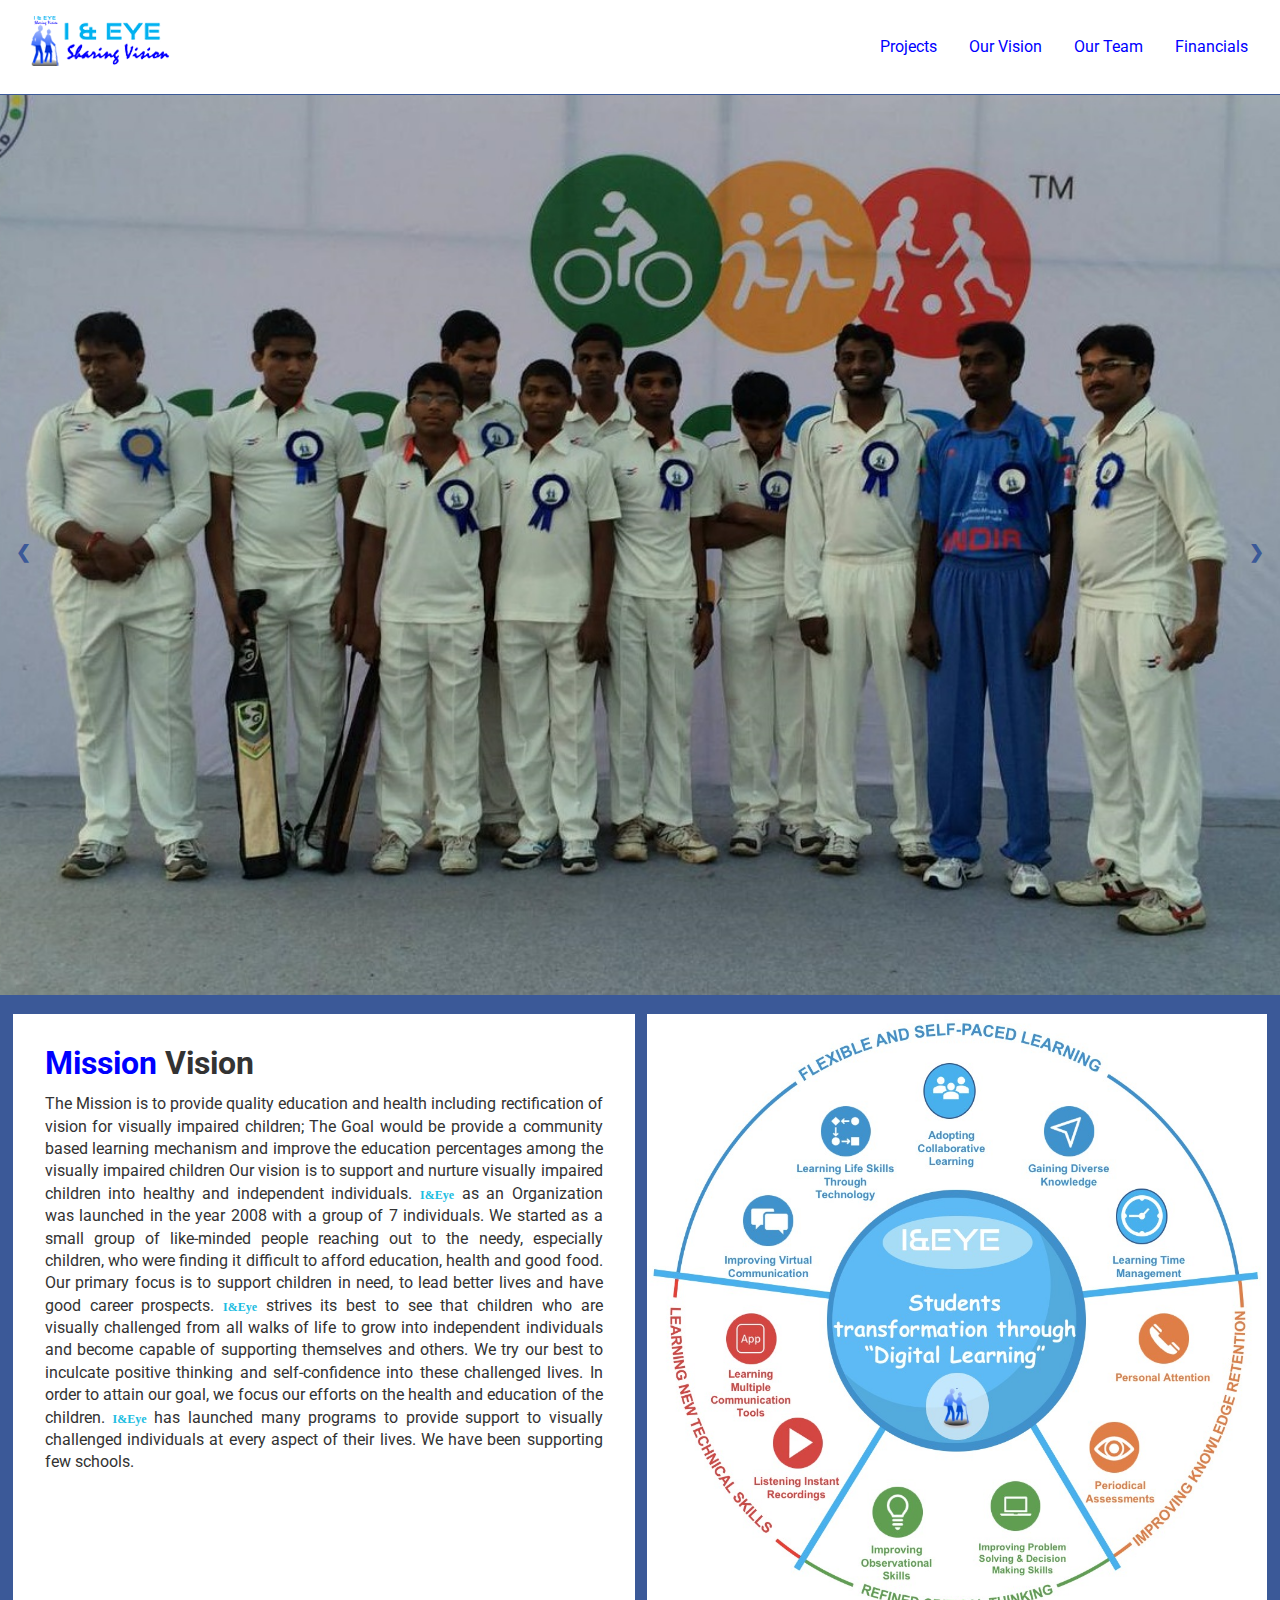
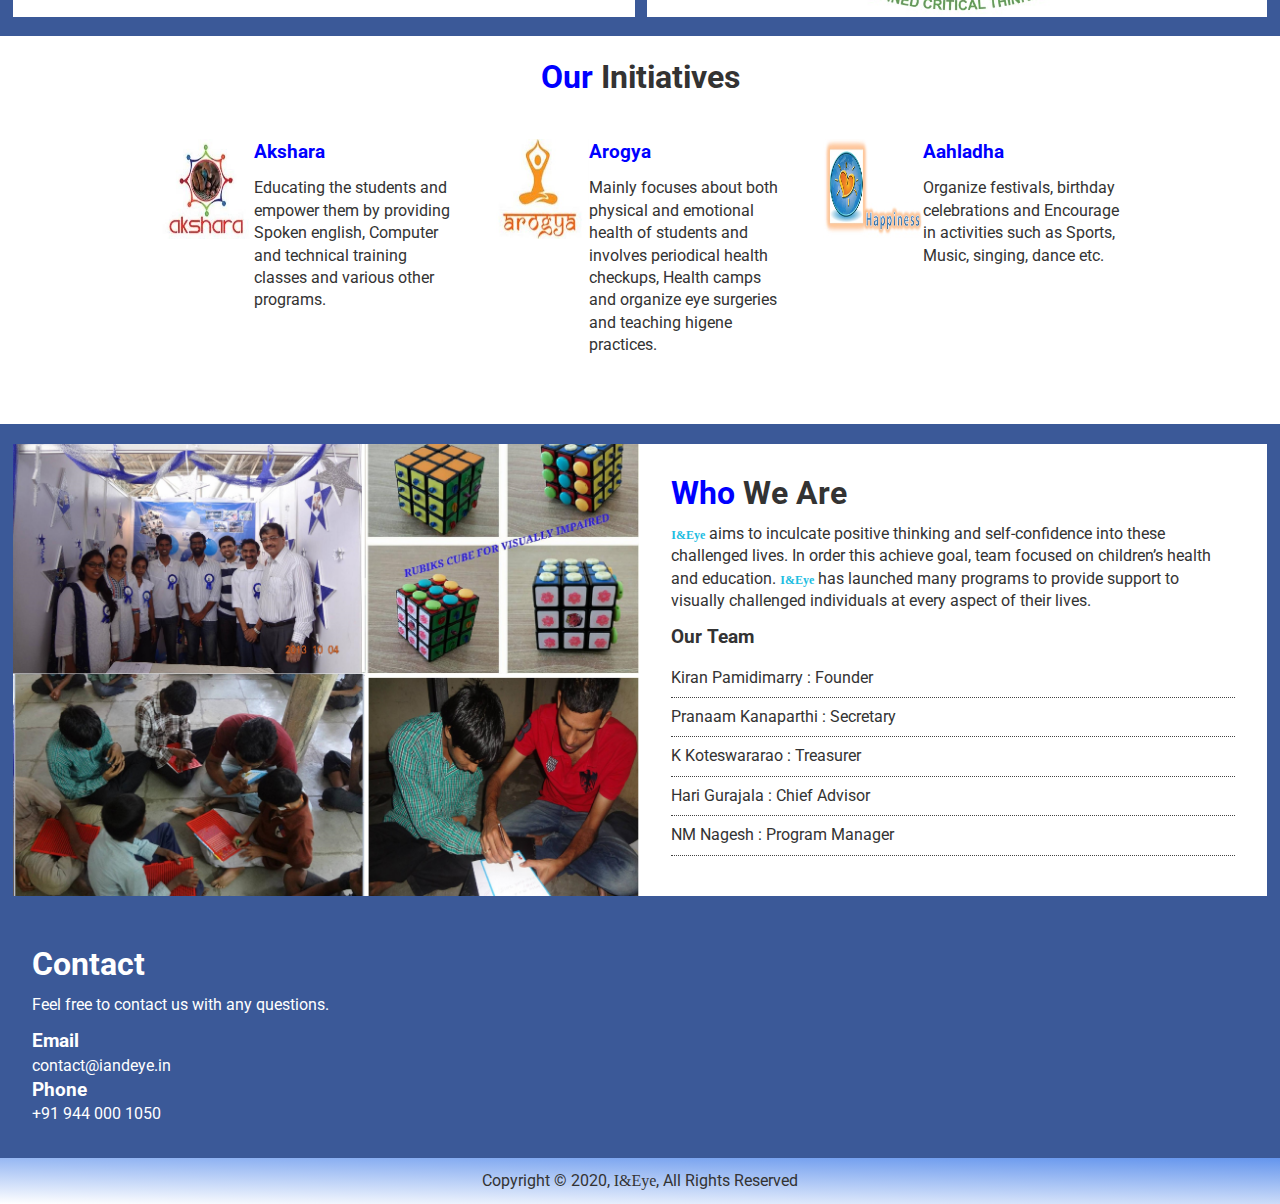
==== IandEye/index.html @ e5d33d6c "Initial Commit" ====
<!DOCTYPE html>
<html lang="en">

<head>
    <meta charset="UTF-8">
    <meta name="viewport" content="width=device-width, initial-scale=1.0">
    <meta http-equiv="X-UA-Compatible" content="ie=edge">
    <link rel="stylesheet" href="https://use.fontawesome.com/releases/v5.6.3/css/all.css"
        integrity="sha384-UHRtZLI+pbxtHCWp1t77Bi1L4ZtiqrqD80Kn4Z8NTSRyMA2Fd33n5dQ8lWUE00s/" crossorigin="anonymous">
    <link rel="stylesheet" href="css/style.css">
    <link rel="stylesheet" href="css/slideshow.css">
    <link rel="stylesheet" media="screen and (max-width: 768px)" href="css/mobile.css">
    <link rel="stylesheet" media="screen and (min-width: 1100px)" href="css/widescreen.css">
    <link rel="icon" type="image/png" href="img/logos/favicon.jpg">
    <title>I & Eye Sharing Vision</title>
</head>

<body id="home">
    <!-- Menu -->
    <section w3-include-html="menu.html" style="display: inline"></section>

    <!-- Slideshow -->
    <section id="slideshow">
        <div class="slideshow-container">
            <div class="slide fade">
                <img src="img/home/home_slide1.jpg">
            </div>

            <div class="slide fade">
                <img src="img/home/home_slide2.jpg">
            </div>

            <div class="slide fade">
                <img src="img/home/home_slide3.jpg">
            </div>
            <div class="slide fade">
                <img src="img/home/home_slide4.jpg">
            </div>
            <div class="slide fade">
                <img src="img/home/home_slide5.jpg">
            </div>
            <div class="slide fade">
                <img src="img/home/home_slide6.jpg">
            </div>
            <div class="slide fade">
                <img src="img/home/home_slide7.jpg">
            </div>
            <div class="slide fade">
                <img src="img/home/home_slide8.jpg">
            </div>
            <a class="prev" onclick="changeSlide(-1)">&#10094;</a>
            <a class="next" onclick="changeSlide(1)">&#10095;</a>
        </div>
    </section>

    <!-- Section: Mission and Vision -->
    <section id="mission">
        <div class="mission-text bg-light p-2">
            <h2 class="m-heading"><span class="text-primary">Mission</span> Vision</h2>
            <p>
                The Mission is to provide quality education and health including rectification of
                vision for visually impaired children;
                The Goal would be provide a community based learning mechanism and improve the education percentages
                among the visually impaired children Our vision is to support and nurture visually impaired children
                into healthy and independent individuals. <span class="logo-name">I&Eye</span> as an Organization was launched in the year 2008 with a
                group of 7 individuals.
                We started as a small group of like-minded people reaching out to the needy, especially children, who
                were finding it difficult to afford education, health and good food.
                Our primary focus is to support children in need, to lead better lives and have good career prospects.
                <span class="logo-name">I&Eye</span> strives its best to see that children who are visually challenged from all walks of life to grow
                into independent individuals and become capable of supporting themselves and others.
                We try our best to inculcate positive thinking and self-confidence into these challenged lives. In order
                to attain our goal, we focus our efforts on the health and education of the children.
                <span class="logo-name">I&Eye</span> has launched many programs to provide support to visually challenged individuals at every aspect
                of their lives. We have been supporting few schools.
            </p>
        </div>
        <div class="mission-img">
            <img src="img/home/mission_vision2.jpg" alt="Health" width="100%" height="100%">
        </div>
    </section>

    <!-- Section: What We Do -->
    <section id="projects" class="bg-light py-1">
        <div class="container">
            <h2 class="m-heading text-center"><span class="text-primary">Our</span> Initiatives</h2>
            <div class="items">
                <div class="item">
                    <img src="img/logos/akshara.jpg" alt="Education" width="100" height="100">
                    <div>
                        <h3><a href="akshara.html" class="project-title">Akshara</a></h3>
                        <p>Educating the students and empower them by providing Spoken english,
                             Computer and technical training classes and various other programs. </p>
                    </div>
                </div>
                <div class="item">
                    <img src="img/logos/aarogya.jpg" alt="Health" width="100" height="100">
                    <div>
                        <h3><a href="arogya.html" class="project-title">Arogya</a></h3>
                        <p>Mainly focuses about both physical and emotional health of students and involves periodical health checkups, Health camps and organize eye surgeries
                            and teaching higene practices.</p>
                    </div>
                </div>
                <div class="item">
                    <img src="img/logos/aahlada.jpg" alt="Happyness" width="100" height="100">
                    <div>
                        <h3><a href="aahlada.html" class="project-title">Aahladha</a></h3>
                        <p>Organize festivals, birthday celebrations and Encourage in activities such as Sports, Music, singing, dance etc.</p>
                    </div>
                </div>
            </div>
        </div>
    </section>

    <!-- Section: Who We Are -->
    <section id="who">
        <div class="who-img"></div>
        <div class="who-text bg-light p-2">
            <h2 class="m-heading"><span class="text-primary">Who</span> We Are</h2>
            <p><span class="logo-name">I&Eye</span> aims to inculcate positive thinking and self-confidence into these challenged lives. In order this achieve goal, team focused on children’s health and education. <span class="logo-name">I&Eye</span> has launched many programs to provide support to visually challenged individuals at every aspect of their lives.</p>
            <h3>Our Team</h3>
            <ul class="list">
                <li>Kiran Pamidimarry : Founder</li>
                <li>Pranaam Kanaparthi : Secretary</li>
                <li>K Koteswararao : Treasurer </li>
                <li>Hari Gurajala : Chief Advisor</li>
                <li>NM Nagesh : Program Manager</li>
            </ul>
        </div>
    </section>

    <!-- Section: Clients -->
    <section id="clients" class="py-1" style="display: none;">
        <div class="container">
            <h2 class="m-heading text-center">
                <span class="text-primary">Our</span> Partners
            </h2>
            <div class="items py-1">
                <div><img src="./img/logos/logo2.png" alt="Client"></div>
                <div><img src="./img/logos/logo2.png" alt="Client"></div>
                <div><img src="./img/logos/logo3.png" alt="Client"></div>
                <div><img src="./img/logos/logo4.png" alt="Client"></div>
                <div><img src="./img/logos/logo5.png" alt="Client"></div>
            </div>
        </div>
    </section>

    <!-- Section: Contact -->
    <section id="contact">
        <div class="contact-text bg-blue p-2">
            <h2 class="m-heading">Contact</h2>
            <p>Feel free to contact us with any questions. </p>
            <h3>Email</h3> contact@iandeye.in
            <h3>Phone</h3> +91 944 000 1050
        </div>

    </section>

    <div w3-include-html="footer.html"></div>

    <!-- JQuery CDN -->
    <script src="https://code.jquery.com/jquery-3.3.1.min.js"
        integrity="sha256-FgpCb/KJQlLNfOu91ta32o/NMZxltwRo8QtmkMRdAu8=" crossorigin="anonymous"></script>

    <!-- Local JS File -->
    <script src="js/main.js"></script>
    <script src="js/slideshow.js"></script>

</body>

</html>
---- IandEye/css/style.css ----
@import url('https://fonts.googleapis.com/css?family=Roboto');
* {
    box-sizing: border-box;
    margin:0;
    padding: 0;
}
@font-face {
    font-family: GoodTimes;
    src: url(/fonts/good-times.regular.ttf);
  }

body {
    font-family: 'Roboto', sans-serif;
    line-height: 1.4;
}

a {
    text-decoration: none;
}

p {
    margin: 0.75rem 0;
}

/* Utility Classes */
.container {
    max-width: 1100px;
    margin: auto;
    padding: 0 2rem;
    overflow: hidden;
}

.text-center {
    text-align:center;
}

.text-primary {
    color: blue;
}

.bg-light {
    background: #ffffff;
    color: #333;
}

.bg-dark {
    background: #333;
    color: #fff;
}

.bg-blue {
    background: #3b5998;
    color: #fff;
}

.l-heading {
    font-size: 4rem;
    margin-bottom: 0.75rem;
    line-height: 1.1;
}

.m-heading {
    font-size: 2rem;
    margin-bottom: 0.75rem;
    line-height: 1.1;
}

.lead {
    font-size: 1.3rem;
    margin-bottom: 2rem;
}

.py-1 { padding: 1.5rem 0; }
.py-2 { padding: 2rem 0; }
.py-3 { padding: 3rem 0; }
.py-0 { padding: 0; }

.p-1 { padding: 1.5rem; }
.p-2 { padding: 2rem; }
.p-3 { padding: 3rem; }

.btn {
    display: inline-block;
    color: #fff;
    background: #93cb52;
    padding: 0.5rem 2rem;
    border: none;
    border-radius: 5px;
}

.btn:hover {
    background: #3b5998;
}

.btn-dark {
    background: #333;
    color: #fff;
}

.list {
    margin: 0.5rem 0;
    list-style: none;
}

.list li {
    padding: 0.5rem 0;
    border-bottom: #444 dotted 1px;
}

/* Navbar */
#navbar {
    display: flex;
    position: sticky;
    top:0;
    background: #fff;
    color: #3b5998;
    justify-content: space-between;
    z-index: 1;
    padding: 1rem;
    opacity: 1;
    border-bottom: 1px solid #3b5998;
}

#navbar ul {
    display: flex;
    align-items: center;
    list-style: none;
}

#navbar ul li a {
    color: blue;
    padding: 0.75rem;
    margin: 0 0.25rem;
}

#navbar ul li a:hover {
    background: #3b5998;
    color: #fff;
    border-radius: 5px;
}

/* New CSS additions*/
.dropbtn {
    /* background-color: #4CAF50; */
    color: white;
    padding: 16px;
    font-size: 16px;
    border: none;
  }
  
  .dropdown {
    position: relative;
    display: inline-block;
  }
  
  .dropdown-content {
    display: none;
    position: absolute;
    background-color: #fff;
    min-width: 160px;
    box-shadow: 0px 8px 16px 0px rgba(0, 0, 0, 0.2);
    z-index: 1;
  }
  
  .dropdown-content a {
    color: black;
    padding: 12px 16px;
    text-decoration: none;
    display: block;
    margin: 0 !important;
  }
  
  .dropdown-content a:hover {background-color: #ddd;}
  
  .dropdown:hover .dropdown-content {display: block;}
  
  .dropdown:hover .dropbtn {background-color: #fff;}

/* Section: projects We Do */
#projects .items {
    display: flex;
    padding: 1rem;
}

#projects .items .item {
    flex: 1;
    text-align: center;
    padding: 1rem;
}

#projects .items .item i {
    background: blue;
    padding: 1rem;
    border-radius: 50%;
    margin-bottom: 1rem;
}
.project-title {
    color: blue;
}


/* Section: mission */
#mission {
    display: flex;
    background-color: #3b5998;
}
#mission div {
    flex: 1;
    flex-basis: 50%;
}
#mission .mission-text, #mission .mission-img {
    margin-top: 1.5%;
    margin-bottom: 1.5%;
}
#mission .mission-text {
    margin-left: 1%;
    margin-right: 0.5%;
}
#mission .mission-img {
    margin-right: 1%;
    margin-left: 0.5%;
}

#mission .mission-text p {
    text-align: justify;
}
/* Section: who */
#who {
    display: flex;
    background-color: #3b5998;
}
#who div {
    flex: 1;
    flex-basis: 50%;
}
#who .who-img, #who .who-text {
    margin-top: 1.5%;
    margin-bottom: 1.5%;
}
#who .who-img {
    margin-left: 1%;
}
#who .who-text {
    margin-right: 1%;
}
#who .who-img {
    background: url('../img/who.jpg') no-repeat center center/cover;
}

/* Section: Contact */
#contact {
    display: flex;
    background-color: #3b5998;
}

/* Section: Clients */
#clients .items {
    display: flex;
}

#clients .items img {
    display: block;
    margin: auto;
    width: 60%;
}

/* Section: Contact */

#contact .map, #contact .contact-text {
    flex: 1;
    flex-basis: 50%;
}

#projectitem{
    height: 300px;
}
#projectitem img{
    width: 100%;
    height: inherit;
}

#schemes .schemes-intro{
    padding-left: 5%;
    padding-right: 5%;
    padding-top: 2%;
    padding-bottom: 1%;
}

#schemes .schemes-details{
    padding-left: 5%;
    padding-right: 5%;
    padding-top: 2%;
    background-color: #d5dbf3;
}

.logo-name {
    font-family: GoodTimes;
    font-size: 12px;
    color: #1cbde1;
    font-weight: bold;
}
---- IandEye/css/slideshow.css ----
.slide {
    display: none;
    height: 100%;
    position: relative;
}

.slide img{
    height: 100%;
    vertical-align: middle;
}

/* Showcase */
#slideshow {
    /*background: #333 url('../img/showcase.jpg') no-repeat center center/cover; */
    height: 100vh;
    color: #fff;
    position: relative;
}

#slideshow .slideshow-container {
    display: flex;
    flex-direction: column;
    text-align: center;
    justify-content: center;
    align-items: center;
    height: 100%;
    padding: 0;
    /* Overlay */
    position:absolute;
    top:0;
    left:0;
    right: 0;
    bottom: 0;
    background-color: #fff;
}

.slide .content {
    position: absolute;
    bottom: 0;
    background: #3b5998; /* Fallback color */
    background: rgba(76, 75, 122, 0.5); /* Black background with 0.5 opacity */
    color: #f1f1f1;
    width: 100%;
    padding: 20px;
  }

  /* Next & previous buttons */
.prev, .next {
    cursor: pointer;
    position: absolute;
    top: 50%;
    width: auto;
    padding: 16px;
    margin-top: -22px;
    color: #3b5998;
    font-weight: bold;
    font-size: 18px;
    transition: 0.6s ease;
    border-radius: 0 3px 3px 0;
    user-select: none;
  }
  
  .prev {
    left: 0;
    border-radius: 3px 0 0 3px;
  }
  /* Position the "next button" to the right */
  .next {
    right: 0;
    border-radius: 3px 0 0 3px;
  }
  
  /* On hover, add a black background color with a little bit see-through */
  .prev:hover, .next:hover {
    background-color: rgba(0,0,0,0.8);
  }
  
/* Fading animation */
.fade {
    -webkit-animation-name: fade;
    -webkit-animation-duration: 1.5s;
    animation-name: fade;
    animation-duration: 1.5s;
}

@-webkit-keyframes fade {
    from {opacity: .4} 
    to {opacity: 1}
}

@keyframes fade {
    from {opacity: .4} 
    to {opacity: 1}
}
---- IandEye/css/mobile.css ----
#projects .items {
  display: block;
  padding: 1rem;
}

/* Align icon to left */
#projects .items .item {
  display: flex;
  text-align: left;
}

/* Position icon */
#projects .items .item i {
  margin-right: 1.3rem;
  align-self: center;
  margin-bottom: 0;
}

/* Smartphones */
@media(max-width: 500px) {
  #navbar {
    flex-direction: column;
    align-items: center;
  }

  #navbar .logo {
    margin-bottom: 0.5rem;
    text-align: center;
  }

  #navbar ul {
    padding: 0.5rem;
  }

  #showcase .showcase-content {
    top: 110px;
  }

  #who {
    display: block;
  }

  #who .who-img {
    display: none;
  }

  #clients .items img {
    width: 80%;
  }

  #clients .items div:last-child {
    display: none;
  }

  #contact {
    flex-direction: column;
  }

  #contact .map {
    height: 200px;
    border-top: 4px solid #333;
  }
}

@media(max-height: 568px) {
  #showcase .showcase-content {
    margin-top: -2rem;
    top: 140px;
  }

  .l-heading {
    font-size: 3rem;
  }

  .lead {
    font-size: 1rem;
  }
}
---- IandEye/css/widescreen.css ----
/* Align icon to left */
#projects .items .item {
  display: flex;
  text-align: left;
}

/* Position icon */
#projects .items .item i {
  margin-right: 1.3rem;
  align-self: center;
  margin-bottom: 0;
}

#contact .map {
  flex: 2;
}
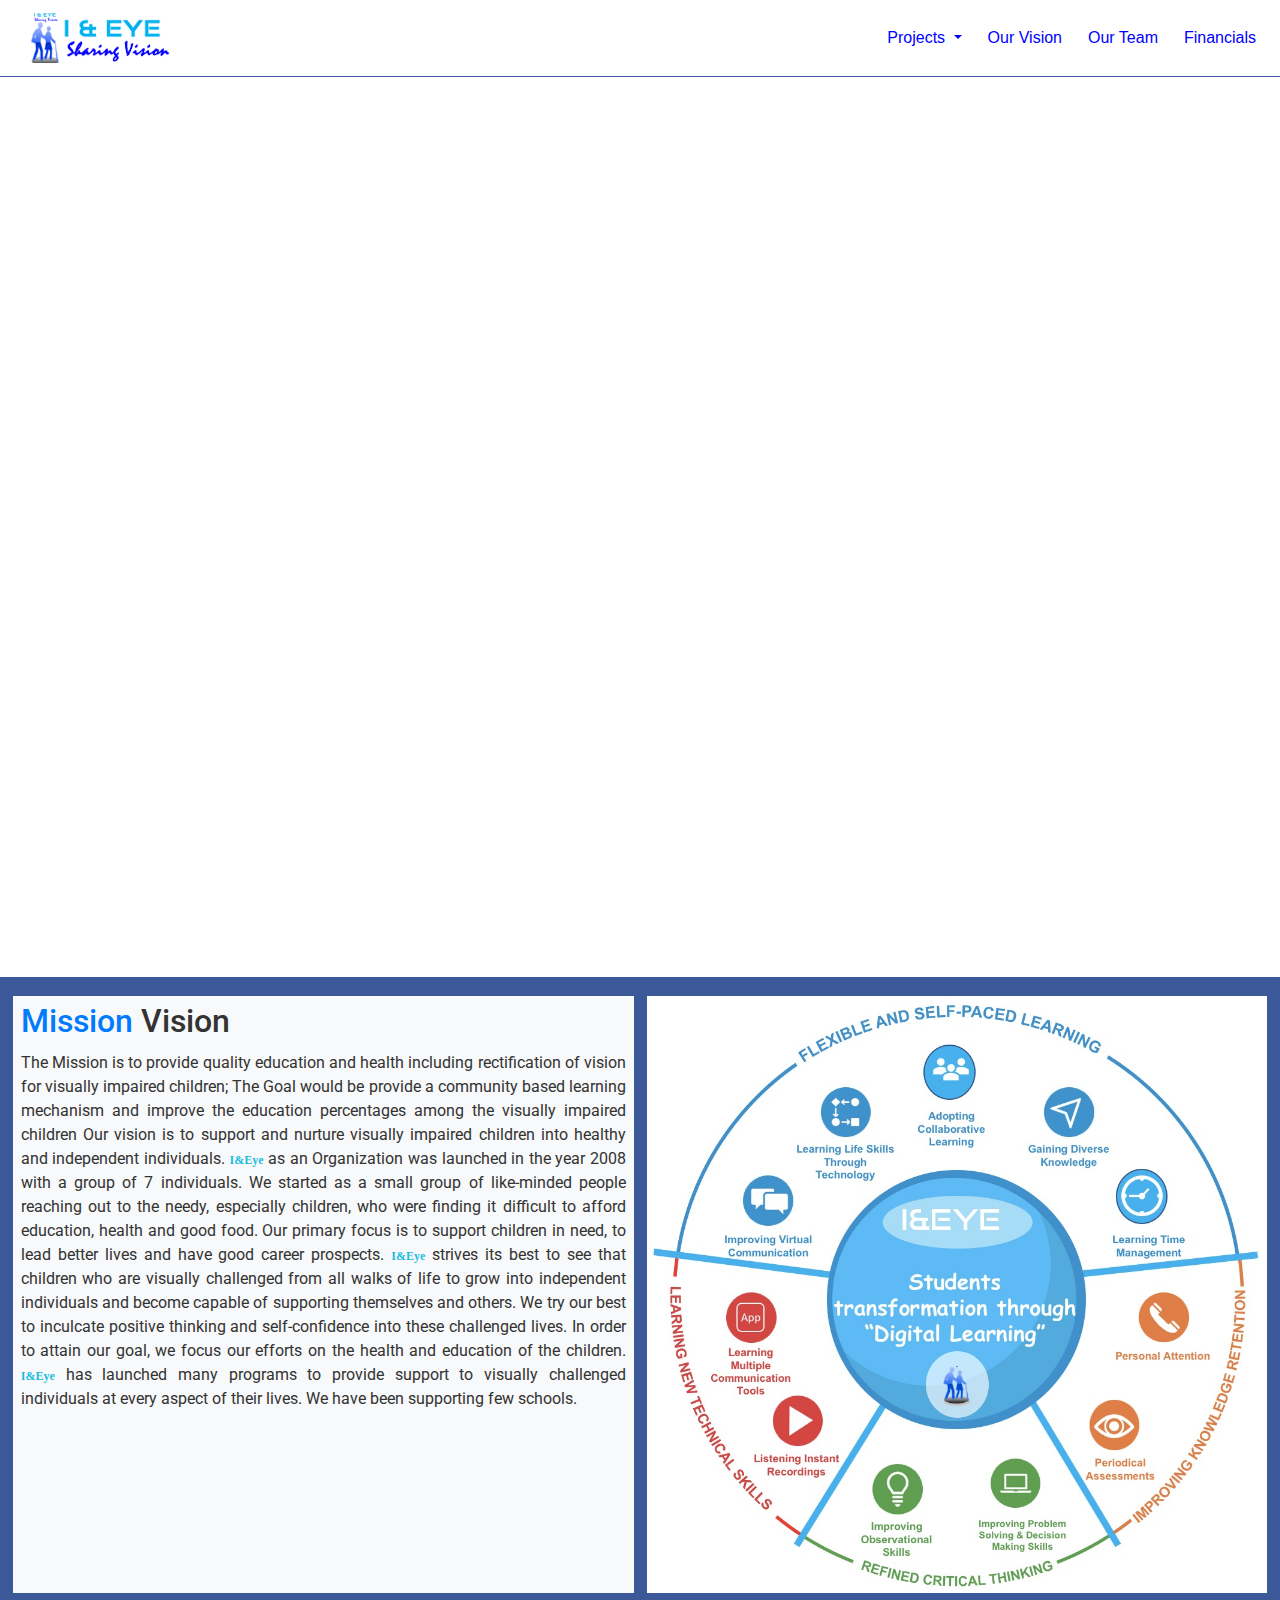
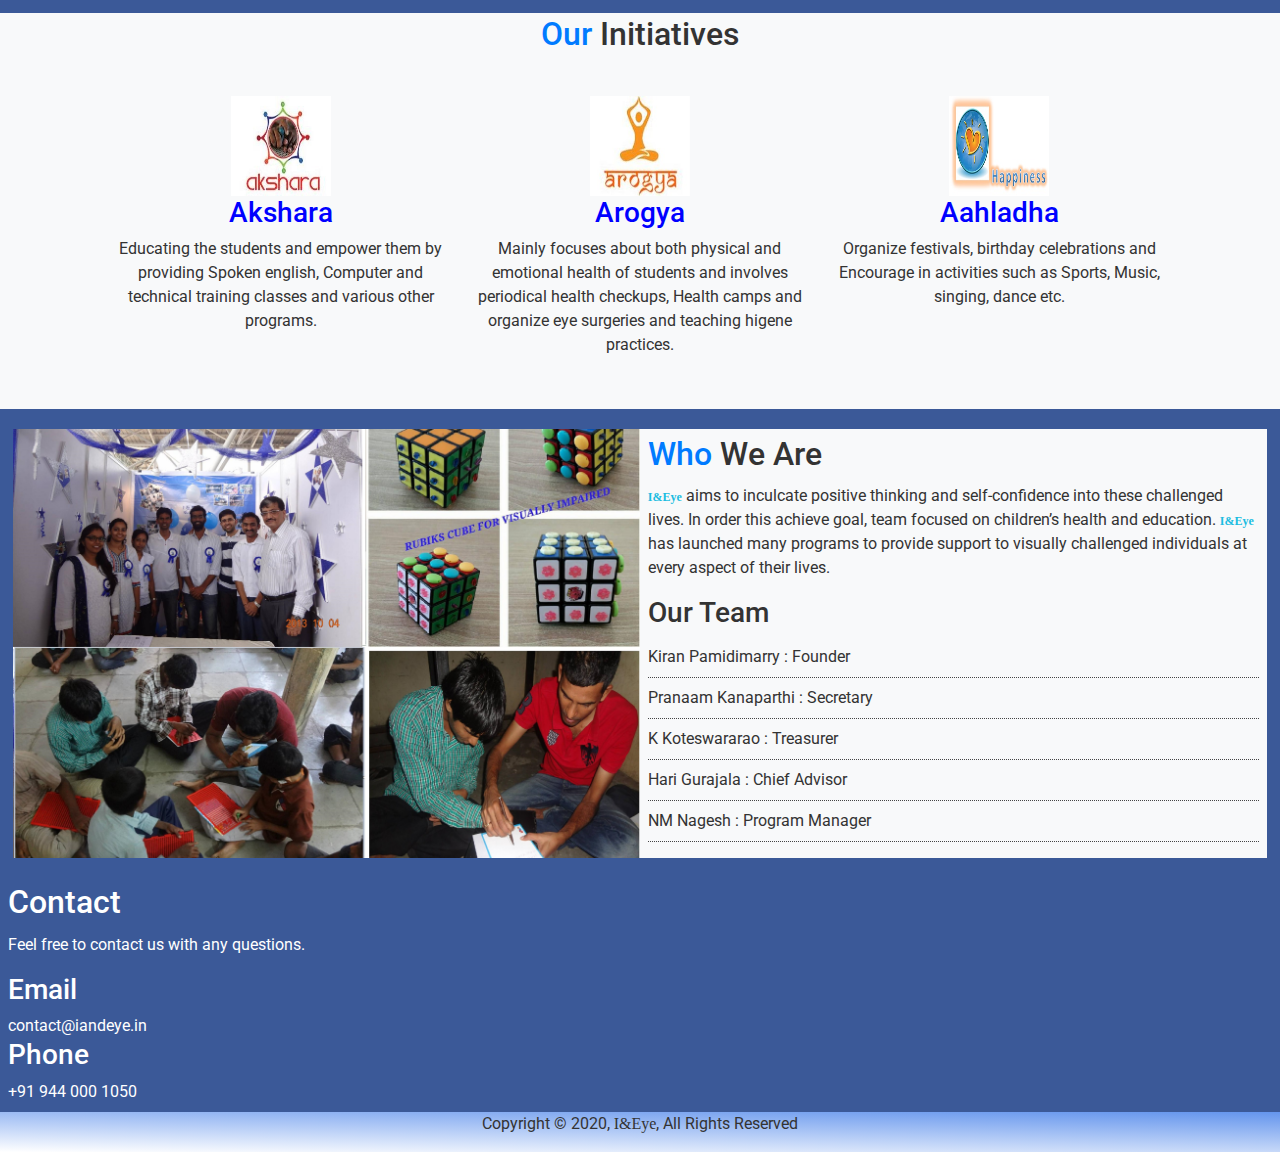
==== commit 4321426f: "Responsive Menu changes for Web/Mobile devices" ====
--- a/IandEye/index.html
+++ b/IandEye/index.html
@@ -9,8 +9,6 @@
         integrity="sha384-UHRtZLI+pbxtHCWp1t77Bi1L4ZtiqrqD80Kn4Z8NTSRyMA2Fd33n5dQ8lWUE00s/" crossorigin="anonymous">
     <link rel="stylesheet" href="css/style.css">
     <link rel="stylesheet" href="css/slideshow.css">
-    <link rel="stylesheet" media="screen and (max-width: 768px)" href="css/mobile.css">
-    <link rel="stylesheet" media="screen and (min-width: 1100px)" href="css/widescreen.css">
     <link rel="icon" type="image/png" href="img/logos/favicon.jpg">
     <title>I & Eye Sharing Vision</title>
 </head>
@@ -165,6 +163,12 @@
     <!-- Local JS File -->
     <script src="js/main.js"></script>
     <script src="js/slideshow.js"></script>
+	
+	<link rel="stylesheet" href="https://stackpath.bootstrapcdn.com/bootstrap/4.4.1/css/bootstrap.min.css"
+        integrity="sha384-Vkoo8x4CGsO3+Hhxv8T/Q5PaXtkKtu6ug5TOeNV6gBiFeWPGFN9MuhOf23Q9Ifjh" crossorigin="anonymous">
+    <script src="https://stackpath.bootstrapcdn.com/bootstrap/4.4.1/js/bootstrap.min.js"
+        integrity="sha384-wfSDF2E50Y2D1uUdj0O3uMBJnjuUD4Ih7YwaYd1iqfktj0Uod8GCExl3Og8ifwB6"
+        crossorigin="anonymous"></script>
 
 </body>
 
--- a/IandEye/css/style.css
+++ b/IandEye/css/style.css
@@ -107,8 +107,26 @@
     border-bottom: #444 dotted 1px;
 }
 
+.navbar-light .navbar-nav .nav-link, .navbar-nav a.dropdown-item {
+    color: blue !important;
+    font-family: sans-serif;
+}
+
+.navbar-light .navbar-nav a:hover {
+    background: #3b5998;
+    color: #fff !important;
+    border-radius: 5px;
+}
+
+.navbar-nav li.nav-item {
+    padding-left: 10px;
+}
+
+#main-menu-bar {
+    border-bottom: 1px solid #3b5998;
+}
 /* Navbar */
-#navbar {
+/* #navbar {
     display: flex;
     position: sticky;
     top:0;
@@ -119,9 +137,9 @@
     padding: 1rem;
     opacity: 1;
     border-bottom: 1px solid #3b5998;
-}
-
-#navbar ul {
+} */
+
+/* #navbar ul {
     display: flex;
     align-items: center;
     list-style: none;
@@ -137,7 +155,7 @@
     background: #3b5998;
     color: #fff;
     border-radius: 5px;
-}
+} */
 
 /* New CSS additions*/
 .dropbtn {
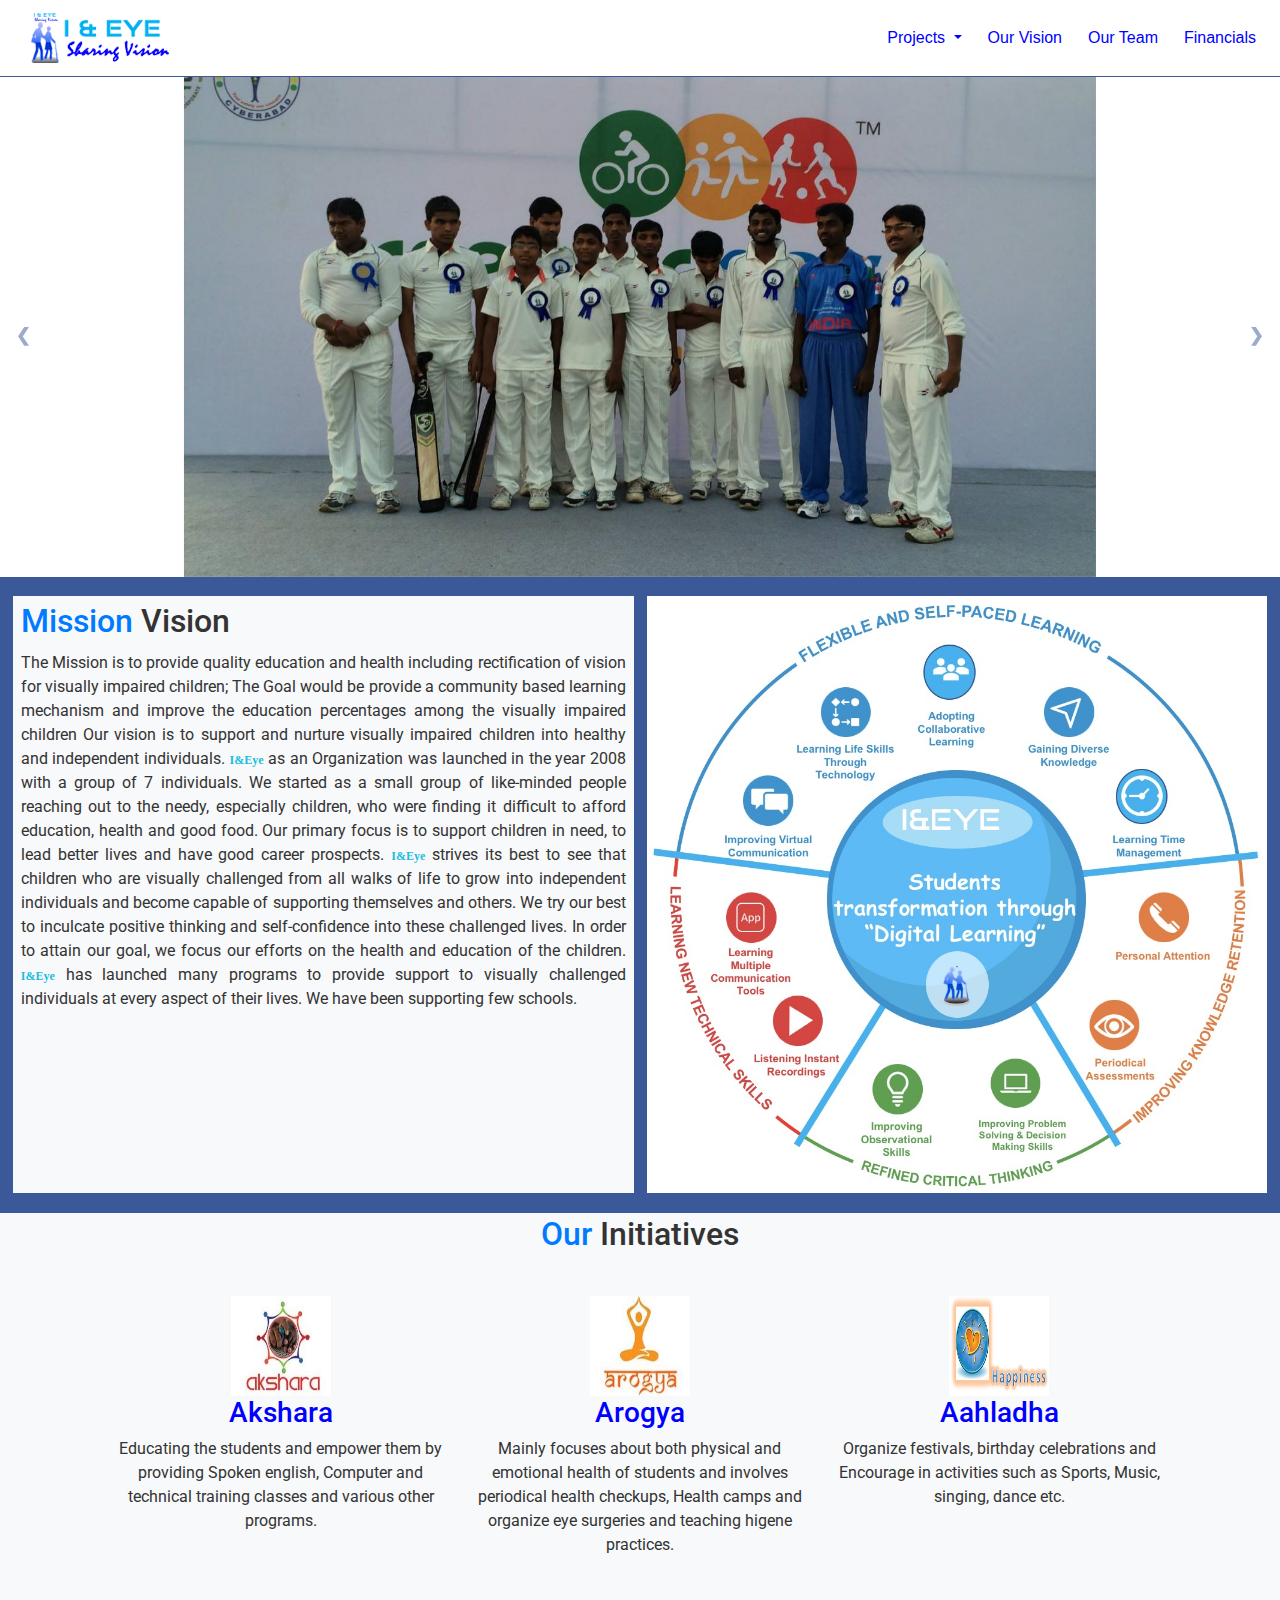
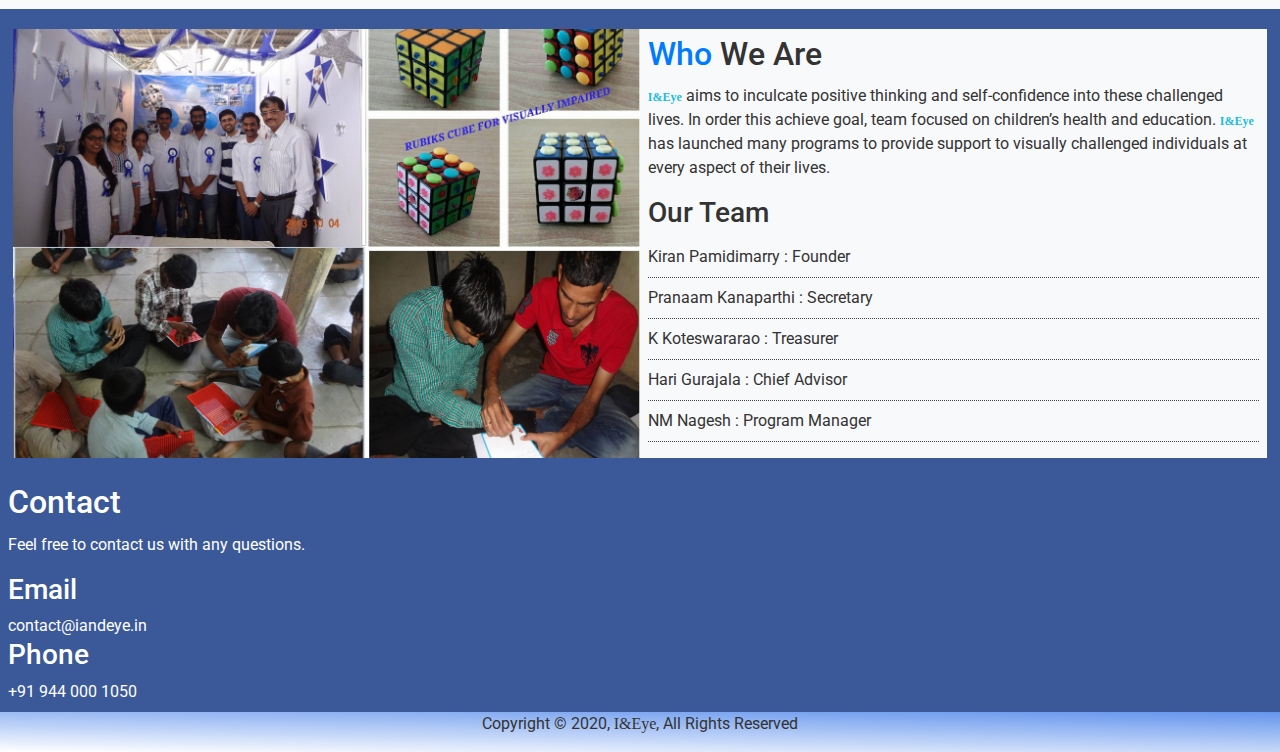
==== commit 49c086f0: "Use Bootstrap slideshow for rendering on mobile" ====
--- a/IandEye/index.html
+++ b/IandEye/index.html
@@ -8,7 +8,6 @@
     <link rel="stylesheet" href="https://use.fontawesome.com/releases/v5.6.3/css/all.css"
         integrity="sha384-UHRtZLI+pbxtHCWp1t77Bi1L4ZtiqrqD80Kn4Z8NTSRyMA2Fd33n5dQ8lWUE00s/" crossorigin="anonymous">
     <link rel="stylesheet" href="css/style.css">
-    <link rel="stylesheet" href="css/slideshow.css">
     <link rel="icon" type="image/png" href="img/logos/favicon.jpg">
     <title>I & Eye Sharing Vision</title>
 </head>
@@ -19,35 +18,41 @@
 
     <!-- Slideshow -->
     <section id="slideshow">
-        <div class="slideshow-container">
-            <div class="slide fade">
-                <img src="img/home/home_slide1.jpg">
+        <div id="carouselExampleInterval" class="carousel slide carousel-fade" data-ride="carousel">
+            <div class="carousel-inner">
+                <div class="carousel-item active">
+                    <img src="img/home/home_slide1.jpg" class="d-block" alt="...">
+                </div>
+                <div class="carousel-item">
+                    <img src="img/home/home_slide2.jpg" class="d-block" alt="...">
+                </div>
+                <div class="carousel-item">
+                    <img src="img/home/home_slide3.jpg" class="d-block" alt="...">
+                </div>
+                <div class="carousel-item">
+                    <img src="img/home/home_slide4.jpg" class="d-block" alt="...">
+                </div>
+                <div class="carousel-item">
+                    <img src="img/home/home_slide5.jpg" class="d-block" alt="...">
+                </div>
+                <div class="carousel-item">
+                    <img src="img/home/home_slide6.jpg" class="d-block" alt="...">
+                </div>
+                <div class="carousel-item">
+                    <img src="img/home/home_slide7.jpg" class="d-block" alt="...">
+                </div>
+                <div class="carousel-item">
+                    <img src="img/home/home_slide8.jpg" class="d-block" alt="...">
+                </div>
             </div>
-
-            <div class="slide fade">
-                <img src="img/home/home_slide2.jpg">
-            </div>
-
-            <div class="slide fade">
-                <img src="img/home/home_slide3.jpg">
-            </div>
-            <div class="slide fade">
-                <img src="img/home/home_slide4.jpg">
-            </div>
-            <div class="slide fade">
-                <img src="img/home/home_slide5.jpg">
-            </div>
-            <div class="slide fade">
-                <img src="img/home/home_slide6.jpg">
-            </div>
-            <div class="slide fade">
-                <img src="img/home/home_slide7.jpg">
-            </div>
-            <div class="slide fade">
-                <img src="img/home/home_slide8.jpg">
-            </div>
-            <a class="prev" onclick="changeSlide(-1)">&#10094;</a>
-            <a class="next" onclick="changeSlide(1)">&#10095;</a>
+            <a class="carousel-control-prev" href="#carouselExampleInterval" role="button" data-slide="prev">
+                <span class="carousel-control-prev-icons prev" aria-hidden="true">❮</span>
+                <span class="sr-only">Previous</span>
+            </a>
+            <a class="carousel-control-next" href="#carouselExampleInterval" role="button" data-slide="next">
+                <span class="carousel-control-next-icon1 next" aria-hidden="true">❯</span>
+                <span class="sr-only">Next</span>
+            </a>
         </div>
     </section>
 
@@ -60,16 +65,19 @@
                 vision for visually impaired children;
                 The Goal would be provide a community based learning mechanism and improve the education percentages
                 among the visually impaired children Our vision is to support and nurture visually impaired children
-                into healthy and independent individuals. <span class="logo-name">I&Eye</span> as an Organization was launched in the year 2008 with a
+                into healthy and independent individuals. <span class="logo-name">I&Eye</span> as an Organization was
+                launched in the year 2008 with a
                 group of 7 individuals.
                 We started as a small group of like-minded people reaching out to the needy, especially children, who
                 were finding it difficult to afford education, health and good food.
                 Our primary focus is to support children in need, to lead better lives and have good career prospects.
-                <span class="logo-name">I&Eye</span> strives its best to see that children who are visually challenged from all walks of life to grow
+                <span class="logo-name">I&Eye</span> strives its best to see that children who are visually challenged
+                from all walks of life to grow
                 into independent individuals and become capable of supporting themselves and others.
                 We try our best to inculcate positive thinking and self-confidence into these challenged lives. In order
                 to attain our goal, we focus our efforts on the health and education of the children.
-                <span class="logo-name">I&Eye</span> has launched many programs to provide support to visually challenged individuals at every aspect
+                <span class="logo-name">I&Eye</span> has launched many programs to provide support to visually
+                challenged individuals at every aspect
                 of their lives. We have been supporting few schools.
             </p>
         </div>
@@ -88,14 +96,15 @@
                     <div>
                         <h3><a href="akshara.html" class="project-title">Akshara</a></h3>
                         <p>Educating the students and empower them by providing Spoken english,
-                             Computer and technical training classes and various other programs. </p>
+                            Computer and technical training classes and various other programs. </p>
                     </div>
                 </div>
                 <div class="item">
                     <img src="img/logos/aarogya.jpg" alt="Health" width="100" height="100">
                     <div>
                         <h3><a href="arogya.html" class="project-title">Arogya</a></h3>
-                        <p>Mainly focuses about both physical and emotional health of students and involves periodical health checkups, Health camps and organize eye surgeries
+                        <p>Mainly focuses about both physical and emotional health of students and involves periodical
+                            health checkups, Health camps and organize eye surgeries
                             and teaching higene practices.</p>
                     </div>
                 </div>
@@ -103,7 +112,8 @@
                     <img src="img/logos/aahlada.jpg" alt="Happyness" width="100" height="100">
                     <div>
                         <h3><a href="aahlada.html" class="project-title">Aahladha</a></h3>
-                        <p>Organize festivals, birthday celebrations and Encourage in activities such as Sports, Music, singing, dance etc.</p>
+                        <p>Organize festivals, birthday celebrations and Encourage in activities such as Sports, Music,
+                            singing, dance etc.</p>
                     </div>
                 </div>
             </div>
@@ -115,7 +125,10 @@
         <div class="who-img"></div>
         <div class="who-text bg-light p-2">
             <h2 class="m-heading"><span class="text-primary">Who</span> We Are</h2>
-            <p><span class="logo-name">I&Eye</span> aims to inculcate positive thinking and self-confidence into these challenged lives. In order this achieve goal, team focused on children’s health and education. <span class="logo-name">I&Eye</span> has launched many programs to provide support to visually challenged individuals at every aspect of their lives.</p>
+            <p><span class="logo-name">I&Eye</span> aims to inculcate positive thinking and self-confidence into these
+                challenged lives. In order this achieve goal, team focused on children’s health and education. <span
+                    class="logo-name">I&Eye</span> has launched many programs to provide support to visually challenged
+                individuals at every aspect of their lives.</p>
             <h3>Our Team</h3>
             <ul class="list">
                 <li>Kiran Pamidimarry : Founder</li>
@@ -134,11 +147,11 @@
                 <span class="text-primary">Our</span> Partners
             </h2>
             <div class="items py-1">
-                <div><img src="./img/logos/logo2.png" alt="Client"></div>
-                <div><img src="./img/logos/logo2.png" alt="Client"></div>
-                <div><img src="./img/logos/logo3.png" alt="Client"></div>
-                <div><img src="./img/logos/logo4.png" alt="Client"></div>
-                <div><img src="./img/logos/logo5.png" alt="Client"></div>
+                <div><img src="" alt="Client"></div>
+                <div><img src="" alt="Client"></div>
+                <div><img src="" alt="Client"></div>
+                <div><img src="" alt="Client"></div>
+                <div><img src="" alt="Client"></div>
             </div>
         </div>
     </section>
@@ -162,14 +175,19 @@
 
     <!-- Local JS File -->
     <script src="js/main.js"></script>
-    <script src="js/slideshow.js"></script>
-	
-	<link rel="stylesheet" href="https://stackpath.bootstrapcdn.com/bootstrap/4.4.1/css/bootstrap.min.css"
+
+    <link rel="stylesheet" href="https://stackpath.bootstrapcdn.com/bootstrap/4.4.1/css/bootstrap.min.css"
         integrity="sha384-Vkoo8x4CGsO3+Hhxv8T/Q5PaXtkKtu6ug5TOeNV6gBiFeWPGFN9MuhOf23Q9Ifjh" crossorigin="anonymous">
     <script src="https://stackpath.bootstrapcdn.com/bootstrap/4.4.1/js/bootstrap.min.js"
         integrity="sha384-wfSDF2E50Y2D1uUdj0O3uMBJnjuUD4Ih7YwaYd1iqfktj0Uod8GCExl3Og8ifwB6"
         crossorigin="anonymous"></script>
 
+    <script>
+        $('#carouselExampleInterval').carousel({
+            interval: 40000,
+            pause: false
+        })
+    </script>
 </body>
 
 </html>--- a/IandEye/css/style.css
+++ b/IandEye/css/style.css
@@ -125,37 +125,6 @@
 #main-menu-bar {
     border-bottom: 1px solid #3b5998;
 }
-/* Navbar */
-/* #navbar {
-    display: flex;
-    position: sticky;
-    top:0;
-    background: #fff;
-    color: #3b5998;
-    justify-content: space-between;
-    z-index: 1;
-    padding: 1rem;
-    opacity: 1;
-    border-bottom: 1px solid #3b5998;
-} */
-
-/* #navbar ul {
-    display: flex;
-    align-items: center;
-    list-style: none;
-}
-
-#navbar ul li a {
-    color: blue;
-    padding: 0.75rem;
-    margin: 0 0.25rem;
-}
-
-#navbar ul li a:hover {
-    background: #3b5998;
-    color: #fff;
-    border-radius: 5px;
-} */
 
 /* New CSS additions*/
 .dropbtn {
@@ -317,3 +286,57 @@
     color: #1cbde1;
     font-weight: bold;
 }
+
+
+/* Slideshow */
+
+#slideshow {
+    height: 500px;
+}
+
+@media only screen and (max-width: 600px) {
+    #slideshow {
+        height: 300px;
+    }
+  }
+
+#carouselExampleInterval, .carousel-inner,.carousel-item {
+    height: inherit;
+}
+
+.carousel-item img{
+    height: 100%;
+    margin: auto;
+}
+
+ /* Next & previous buttons */
+ .prev, .next {
+    cursor: pointer;
+    position: absolute;
+    top: 50%;
+    width: auto;
+    padding: 16px;
+    margin-top: -22px;
+    color: #3b5998;
+    font-weight: bold;
+    font-size: 18px;
+    transition: 0.6s ease;
+    border-radius: 0 3px 3px 0;
+    user-select: none;
+  }
+  
+  .prev {
+    left: 0;
+    border-radius: 3px 0 0 3px;
+  }
+  /* Position the "next button" to the right */
+  .next {
+    right: 0;
+    border-radius: 3px 0 0 3px;
+  }
+  
+  /* On hover, add a black background color with a little bit see-through */
+  .prev:hover, .next:hover {
+    background-color: #3b5998;
+    color: white;
+  }